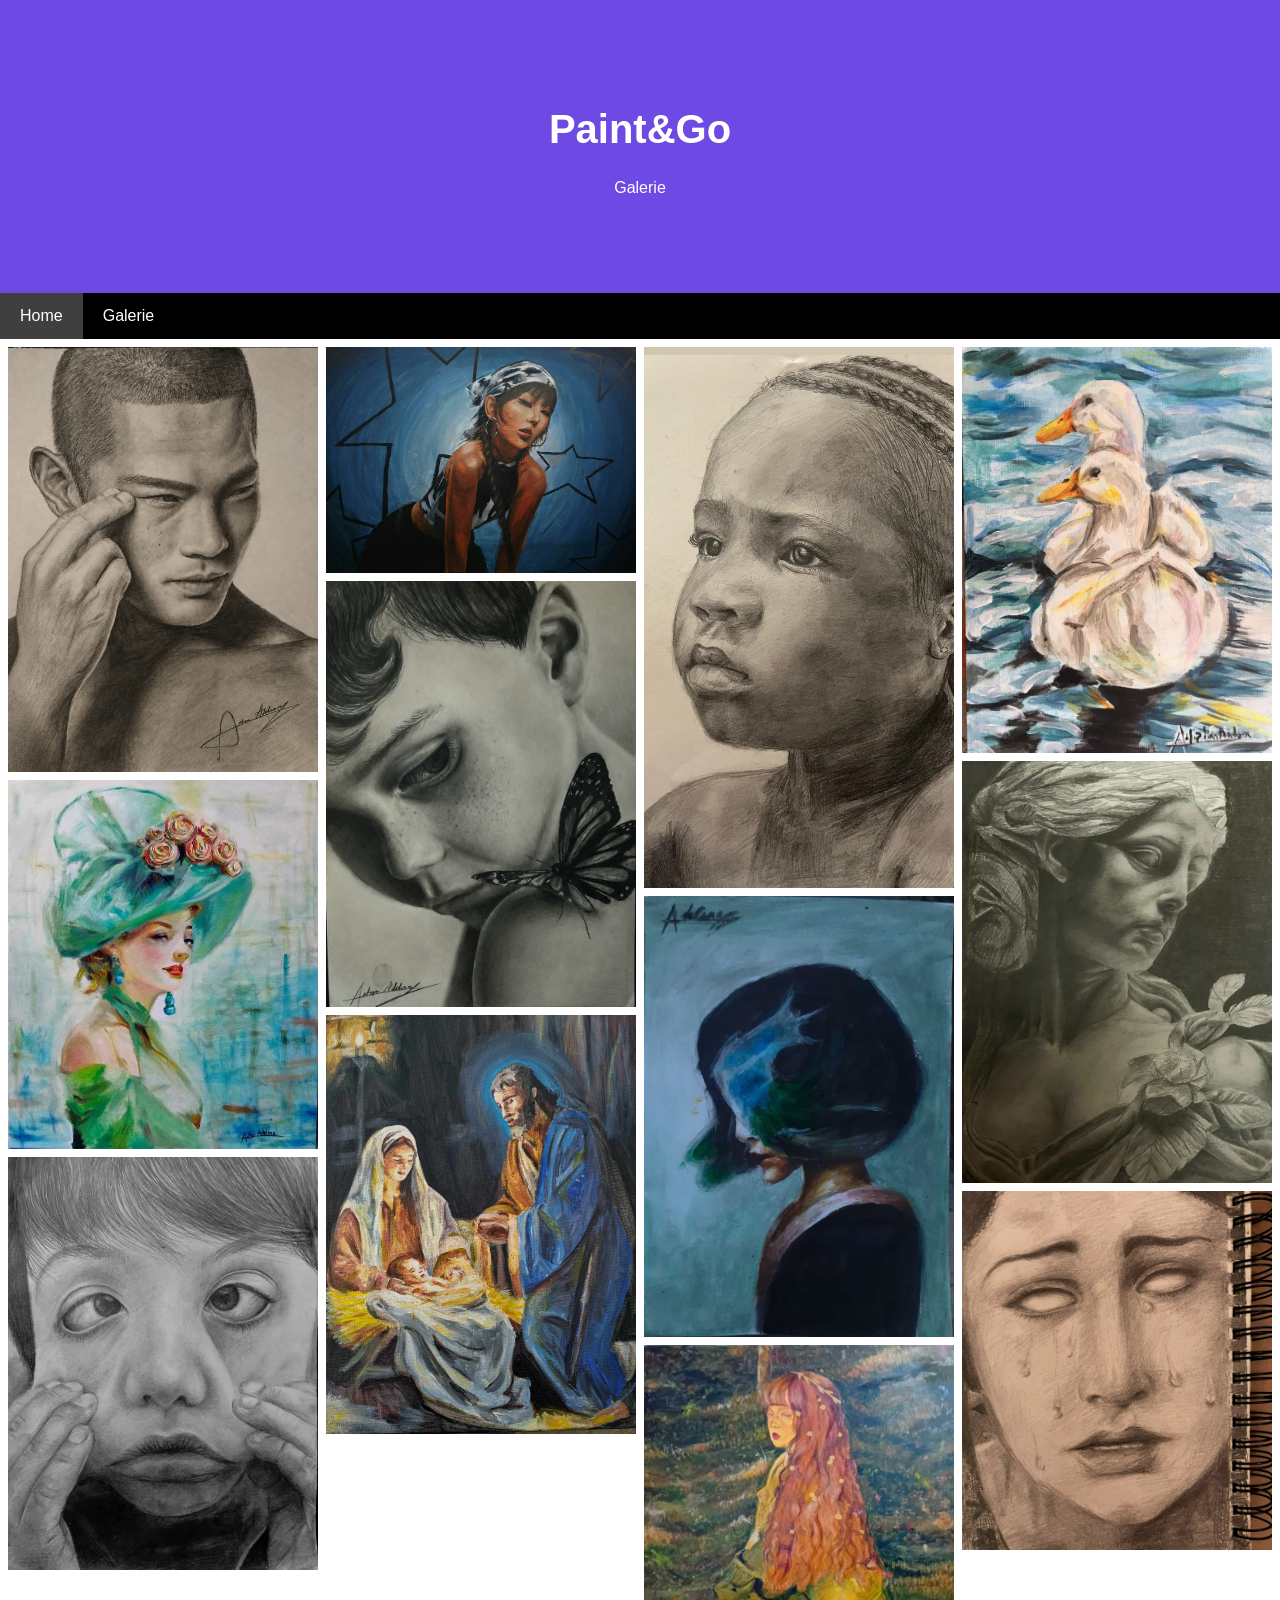
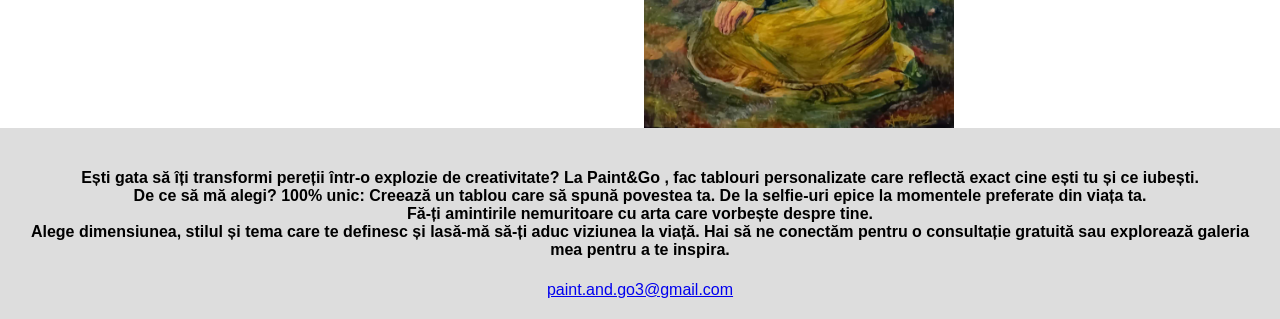
==== galeriedesene.html @ d3725db4 "Add files via upload" ====
<!DOCTYPE html>
<html lang="en"></html>
<html>
<head>
<title>Paint&Go</title>
<meta charset="utf-8">
<meta name="viewport" content="width=device-width, initial-scale=1">
<meta name="description" content="Picturi personalizate">
<meta name="keywords" content="pensule, culori,personalizat, picturi, tablouri, fotografie">
<meta name="author" content="Anton Elena Adelina">
<meta http-equiv="refresh" content="30">
<link href="css1/style1.css" rel="stylesheet">
<script src="web1.js"></script>
<link rel="stylesheet" href="https://cdnjs.cloudflare.com/ajax/libs/font-awesome/6.5.2/css/all.min.css">
</head>
<body bgcolor="white">
  <body>

    <div class="header">
      <h1>Paint&Go</h1>
      <p>Galerie</p>
    </div>
    
    <div class="navbar">
      <a href="index.html" class="active">Home</a>
      <a href="galerie.html">Galerie</a>
    

      
    </div>
    <div class="row">
        <div class="column">
          
          <img src="imagini1/gandire.jpeg">
          <img src="imagini1/femeiacupalariealbastra.jpg">
          
          <img src="imagini1/emotie.jpeg">
          
      
        </div>
        <div class="column">
          <img src="imagini1/swag.jpeg">
          <img src="imagini1/inocenta.jpeg">
          
          <img src="imagini1/icoananastereadomnului.jpg">
         
          
        </div>
        <div class="column">
          <img src="imagini1/copil.jpeg">
          <img src="imagini1/demeieabstracta.jpg">
          <img src="imagini1/peisajtoamna.jpg">
          
        </div>
        <div class="column">
          <img src="imagini1/rate.jpg">
          <img src="imagini1/statuie.jpeg">
          <img src="imagini1/statuie2.jpeg">
         
       
        </div>
      </div>
      

      <div class="footer">
        <h4>Ești gata să îți transformi pereții într-o explozie de creativitate? La Paint&Go , fac tablouri personalizate care reflectă exact cine ești tu și ce iubești.<br/>

        De ce să mă alegi?
        100% unic: Creează un tablou care să spună povestea ta. De la selfie-uri epice la momentele preferate din viața ta.<br/>
      

        Fă-ți amintirile nemuritoare cu arta care vorbește despre tine.<br/>
        
    
        Alege dimensiunea, stilul și tema care te definesc și lasă-mă să-ți aduc viziunea la viață. Hai să ne conectăm pentru o consultație gratuită sau explorează galeria mea pentru a te inspira.</h4>
        <a href="mailto:paint.and.go3@gmail.com">paint.and.go3@gmail.com</a><br/>
        </div>
      
      </body>
      </html>
---- css1/style1.css ----
* {
  box-sizing: border-box;
}

/* Style the body */
body {
  font-family: Arial, Helvetica, sans-serif;
  margin: 0;
}

/* Header/logo Title */
.header {
  padding: 80px;
  text-align: center;
  background: #6f49e3;
  color: white;
}

/* Increase the font size of the heading */
.header h1 {
  font-size: 40px;
}

/* Sticky navbar - toggles between relative and fixed, depending on the scroll position. It is positioned relative until a given offset position is met in the viewport - then it "sticks" in place (like position:fixed). The sticky value is not supported in IE or Edge 15 and earlier versions. However, for these versions the navbar will inherit default position */
.navbar {
  overflow: hidden;
  background-color: #000000;
  position: sticky;
  position: -webkit-sticky;
  top: 0;
}

/* Style the navigation bar links */
.navbar a {
  float: left;
  display: block;
  color: white;
  text-align: center;
  padding: 14px 20px;
  text-decoration: none;
}


/* Right-aligned link */
.navbar a.right {
  float: right;
}

/* Change color on hover */
.navbar a:hover {
  background-color: #ddd;
  color: black;
}

/* Active/current link */
.navbar a.active {
  background-color: #3f3f3f;
  color: white;
}

/* Column container */
.row {  
  display: -ms-flexbox; /* IE10 */
  display: flex;
  -ms-flex-wrap: wrap; /* IE10 */
  flex-wrap: wrap;
}

/* Create two unequal columns that sits next to each other */
/* Sidebar/left column */
.side {
  -ms-flex: 30%; /* IE10 */
  flex: 30%;
  background-color: #f1f1f1;
  padding: 20px;
}

/* Main column */
.main {   
  -ms-flex: 70%; /* IE10 */
  flex: 70%;
  background-color: white;
  padding: 20px;
}

/* Fake image, just for this example */
.fakeimg {
  background-color: #aaa;
  width: 100%;
  padding: 20px;
}

/* Footer */
.footer {
  padding: 20px;
  text-align: center;
  background: #ddd;
}

/* Responsive layout - when the screen is less than 700px wide, make the two columns stack on top of each other instead of next to each other */
@media screen and (max-width: 700px) {
  .row {   
    flex-direction: column;
  }
}

/* Responsive layout - when the screen is less than 400px wide, make the navigation links stack on top of each other instead of next to each other */
@media screen and (max-width: 400px) {
  .navbar a {
    float: none;
    width: 100%;
  }
}
.row {
  display: flex;
  flex-wrap: wrap;
  padding: 0 4px;
}

/* Create four equal columns that sits next to each other */
.column {
  flex: 25%;
  max-width: 25%;
  padding: 0 4px;
}

.column img {
  margin-top: 8px;
  vertical-align: middle;
  width: 100%;
}

/* Responsive layout - makes a two column-layout instead of four columns */
@media screen and (max-width: 800px) {
  .column {
    flex: 50%;
    max-width: 50%;
  }
}

/* Responsive layout - makes the two columns stack on top of each other instead of next to each other */
@media screen and (max-width: 600px) {
  .column {
    flex: 100%;
    max-width: 100%;
  }
}

#mySidenav a {
  position: absolute; /* Position them relative to the browser window */
  left: -80px; /* Position them outside of the screen */
  transition: 0.3s; /* Add transition on hover */
  padding: 15px; /* 15px padding */
  width: 100px; /* Set a specific width */
  text-decoration: none; /* Remove underline */
  font-size: 20px; /* Increase font size */
  color: white; /* White text color */
  border-radius: 0 5px 5px 0; /* Rounded corners on the top right and bottom right side */
}

#mySidenav a:hover {
  left: 0; /* On mouse-over, make the elements appear as they should */
}

/* The about link: 20px from the top with a green background */
#about {
  top: 120px;
  background-color: #030921;
}

#blog {
  top: 180px;
  background-color: #2196F3; /* Blue */
}
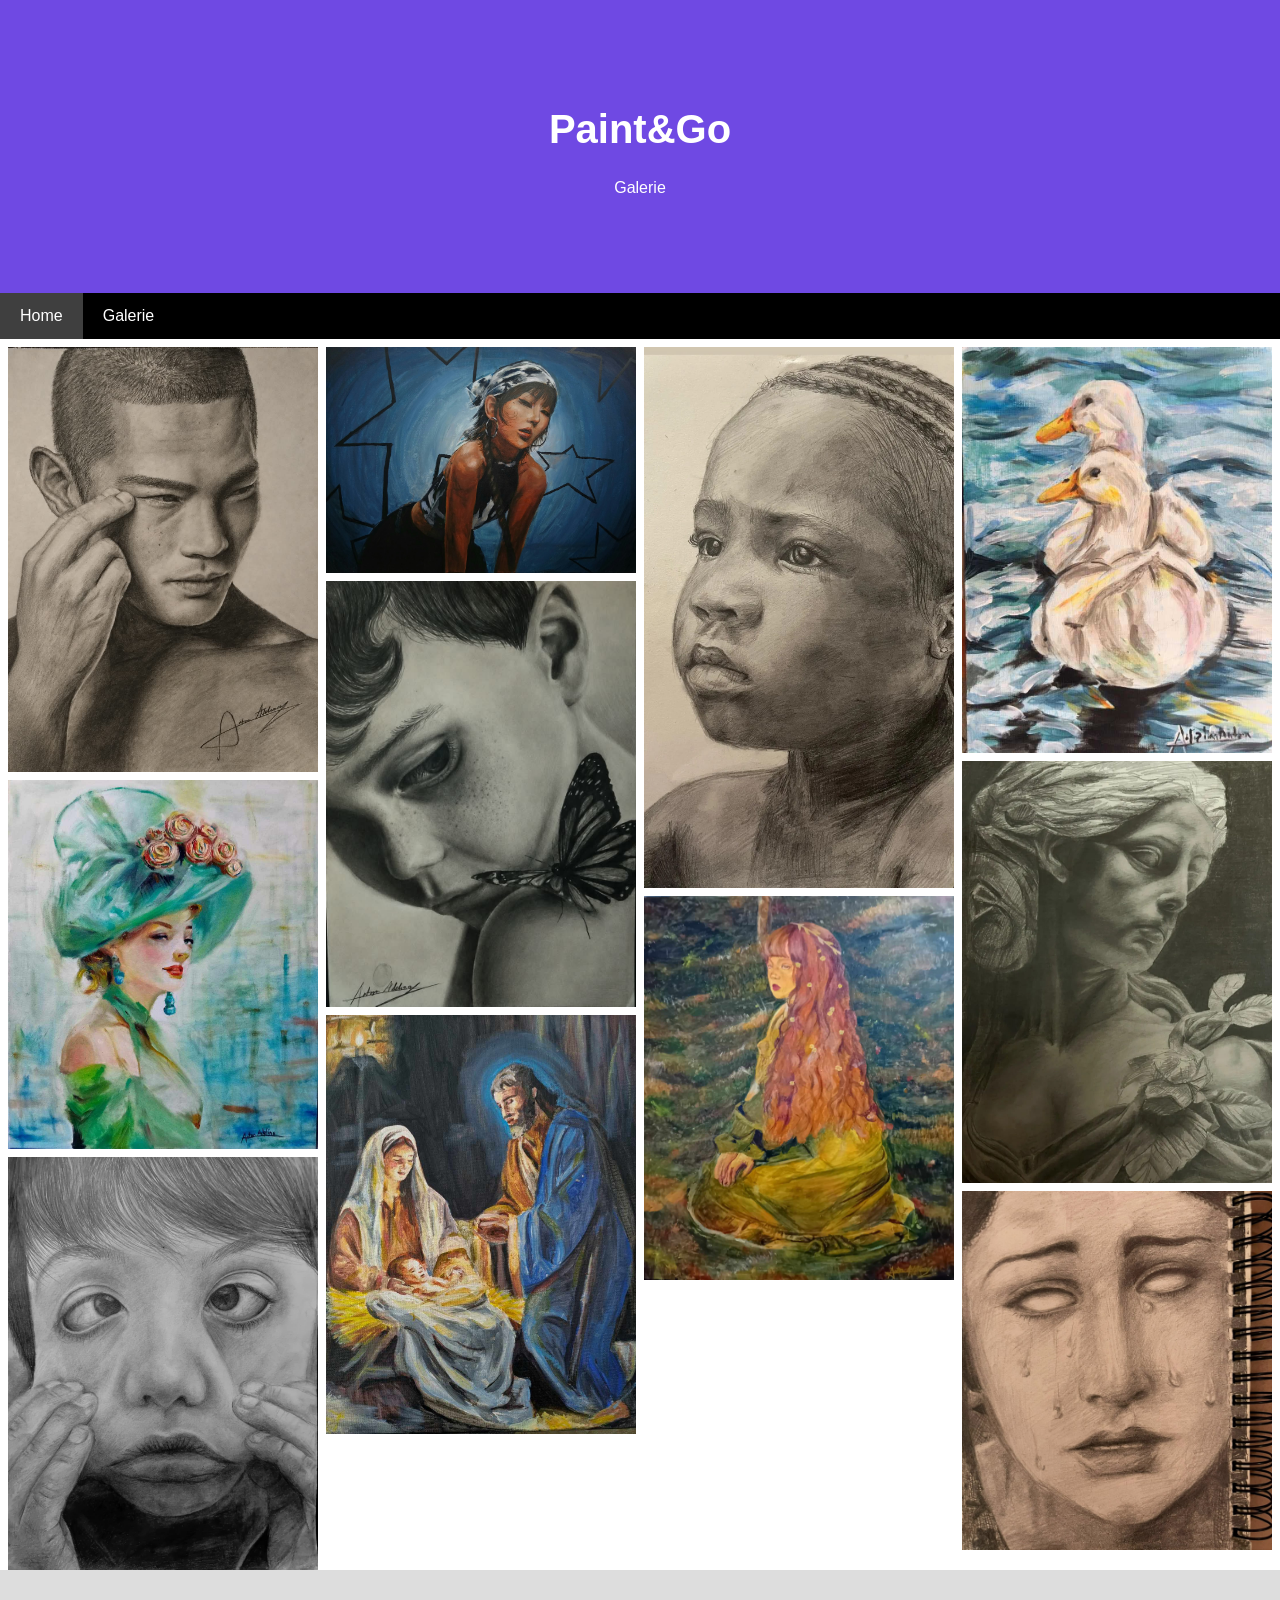
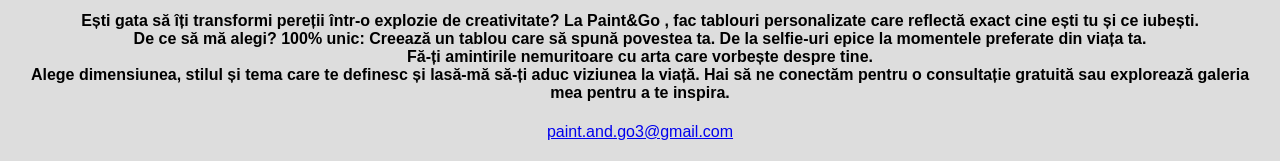
==== commit 5da9af6b: "Update galeriedesene.html" ====
--- a/galeriedesene.html
+++ b/galeriedesene.html
@@ -48,7 +48,7 @@
         </div>
         <div class="column">
           <img src="imagini1/copil.jpeg">
-          <img src="imagini1/demeieabstracta.jpg">
+          
           <img src="imagini1/peisajtoamna.jpg">
           
         </div>
@@ -77,4 +77,4 @@
         </div>
       
       </body>
-      </html>+      </html>
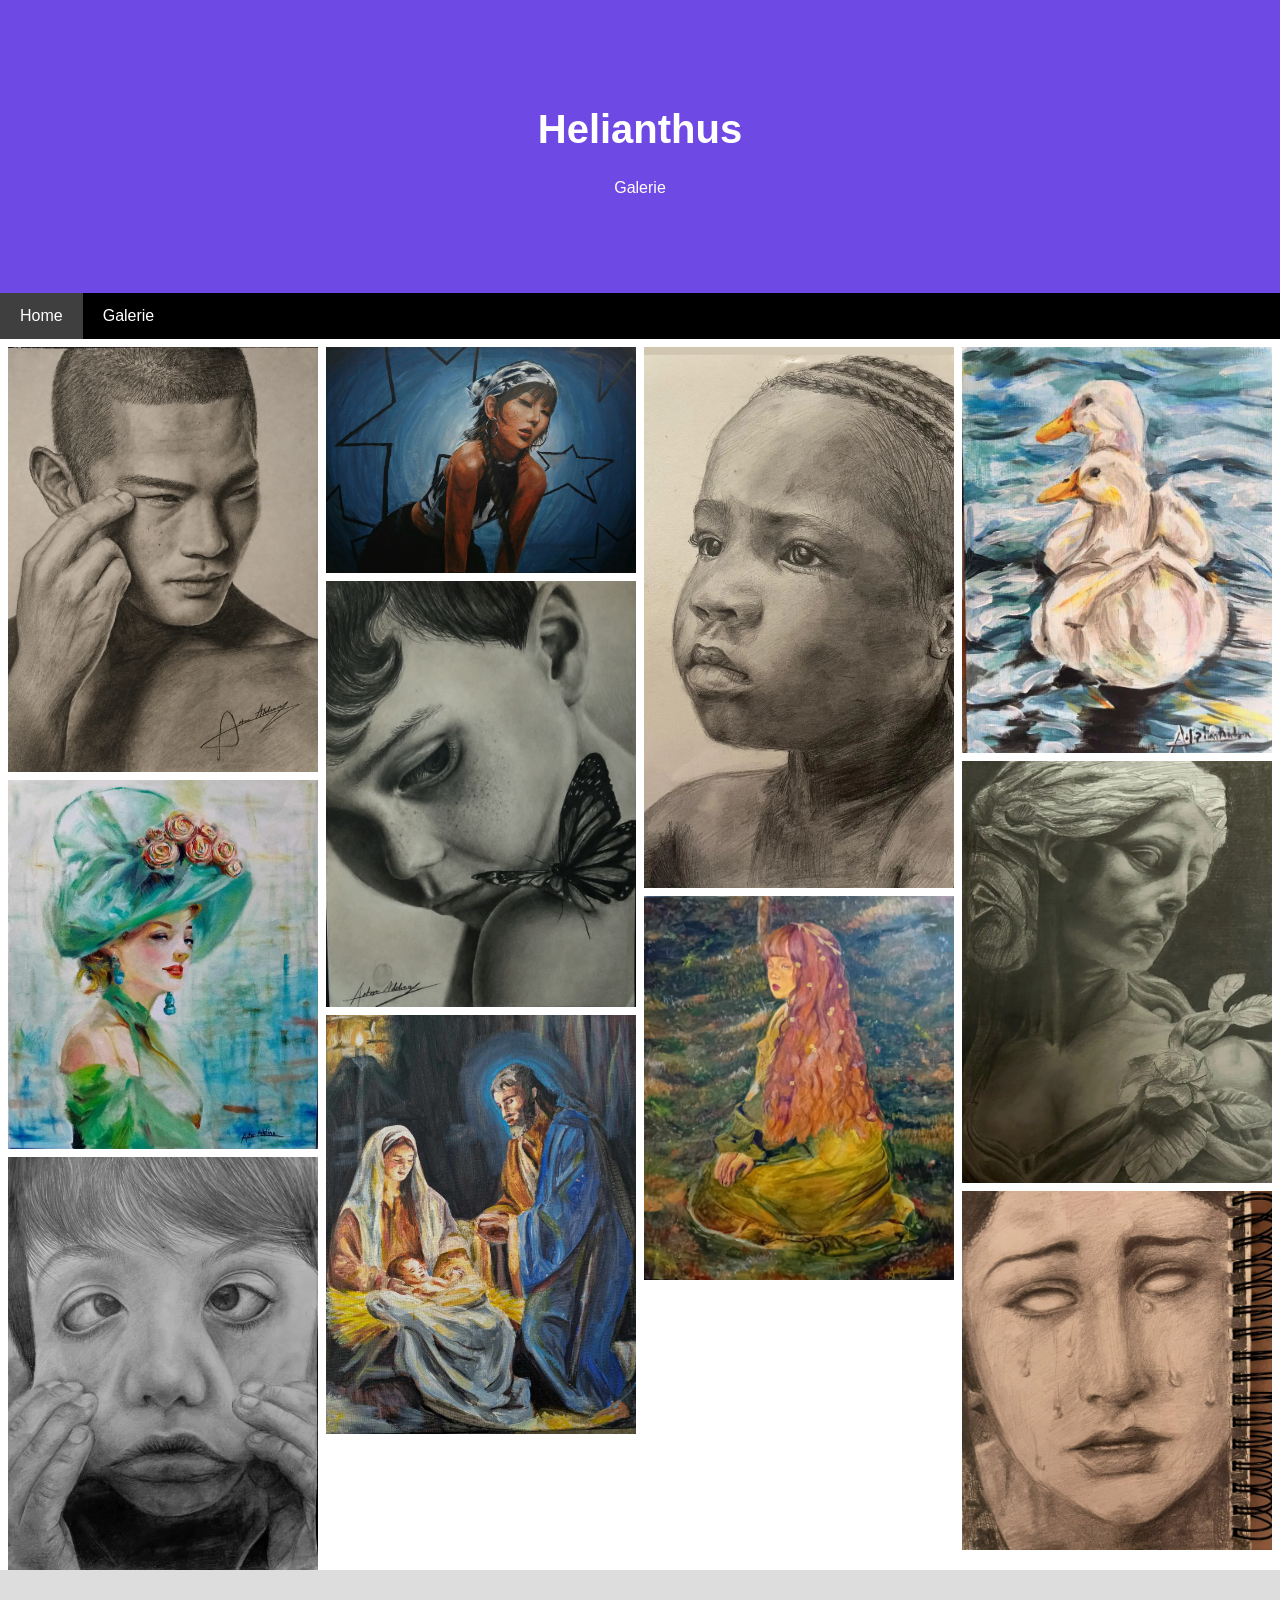
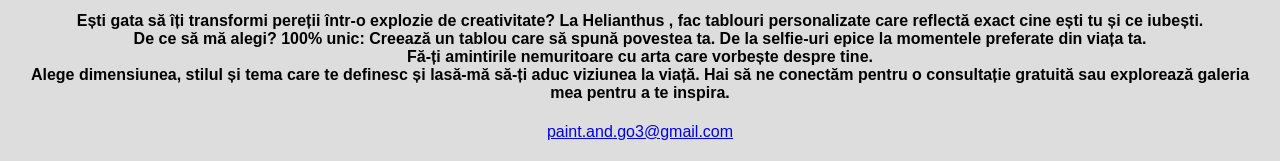
==== commit 4e2e17cc: "Update galeriedesene.html" ====
--- a/galeriedesene.html
+++ b/galeriedesene.html
@@ -2,7 +2,7 @@
 <html lang="en"></html>
 <html>
 <head>
-<title>Paint&Go</title>
+<title>Helianthus</title>
 <meta charset="utf-8">
 <meta name="viewport" content="width=device-width, initial-scale=1">
 <meta name="description" content="Picturi personalizate">
@@ -17,7 +17,7 @@
   <body>
 
     <div class="header">
-      <h1>Paint&Go</h1>
+      <h1>Helianthus</h1>
       <p>Galerie</p>
     </div>
     
@@ -63,7 +63,7 @@
       
 
       <div class="footer">
-        <h4>Ești gata să îți transformi pereții într-o explozie de creativitate? La Paint&Go , fac tablouri personalizate care reflectă exact cine ești tu și ce iubești.<br/>
+        <h4>Ești gata să îți transformi pereții într-o explozie de creativitate? La Helianthus , fac tablouri personalizate care reflectă exact cine ești tu și ce iubești.<br/>
 
         De ce să mă alegi?
         100% unic: Creează un tablou care să spună povestea ta. De la selfie-uri epice la momentele preferate din viața ta.<br/>
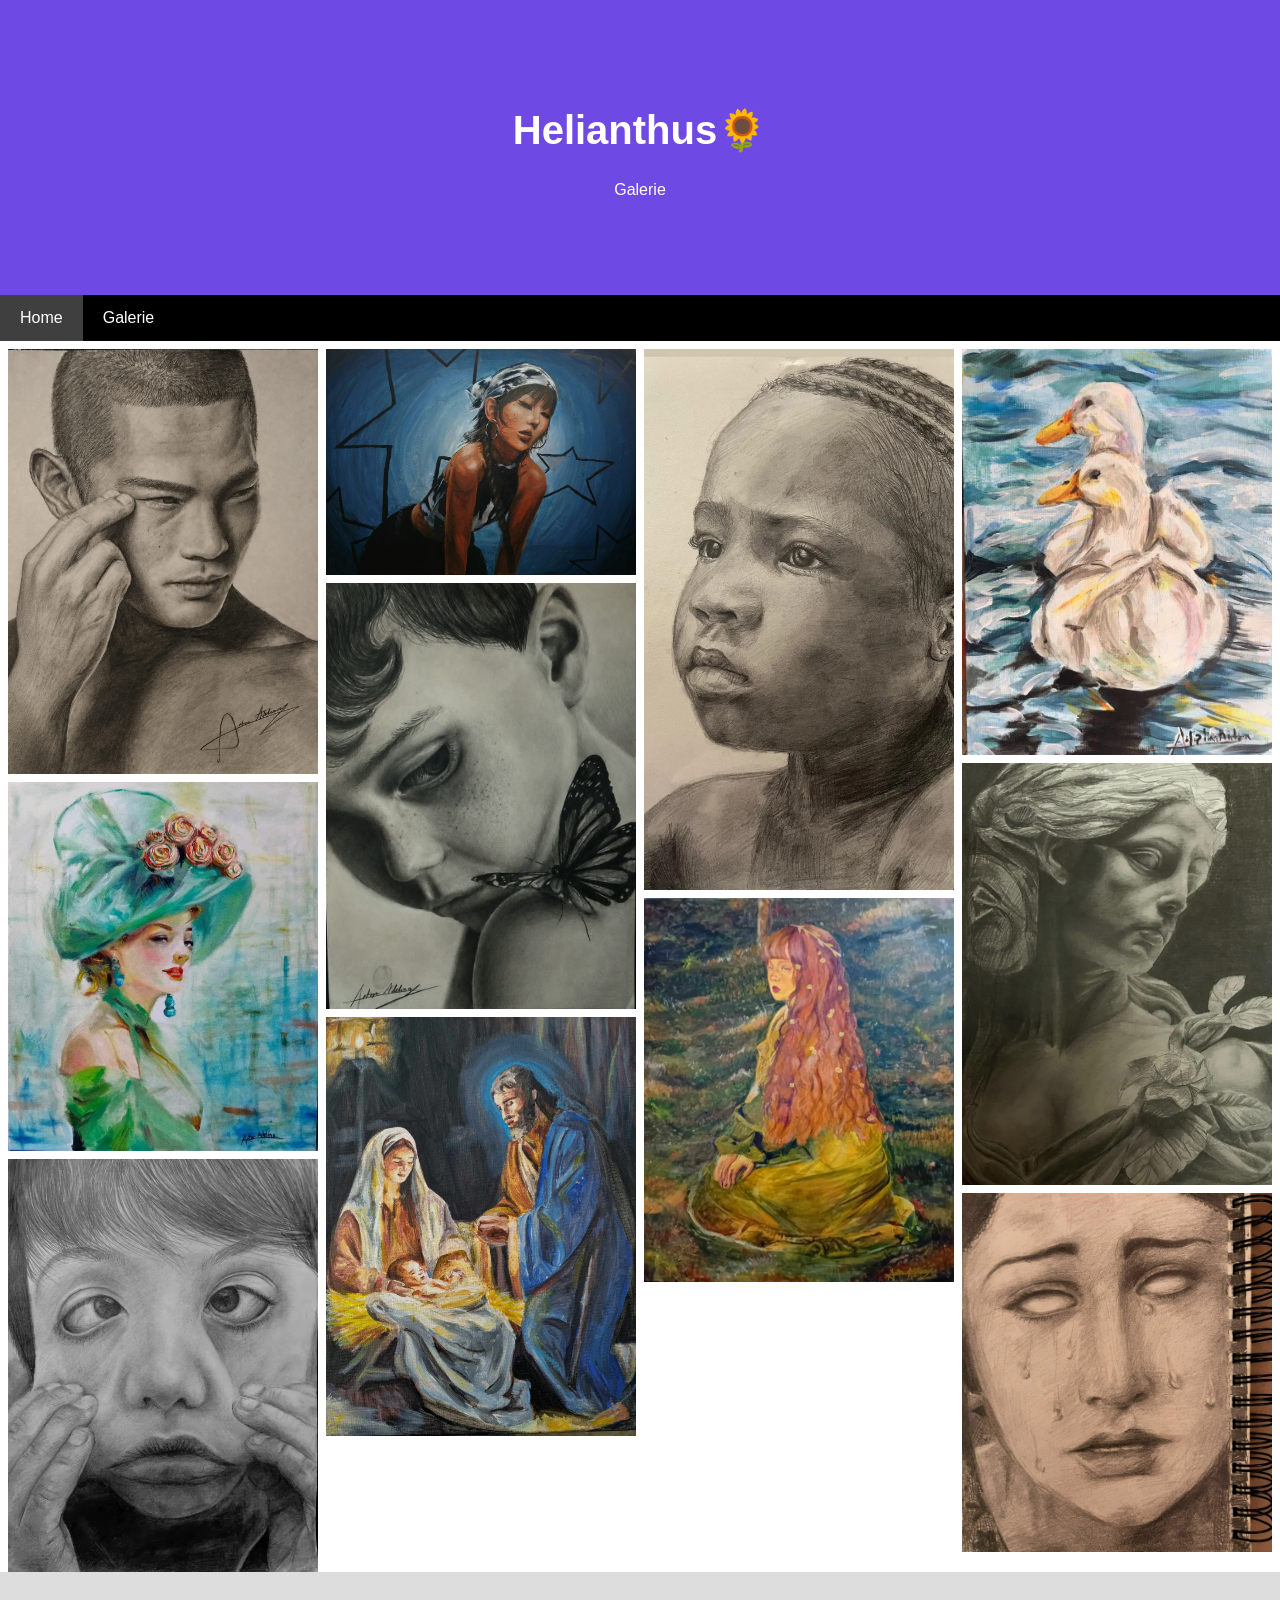
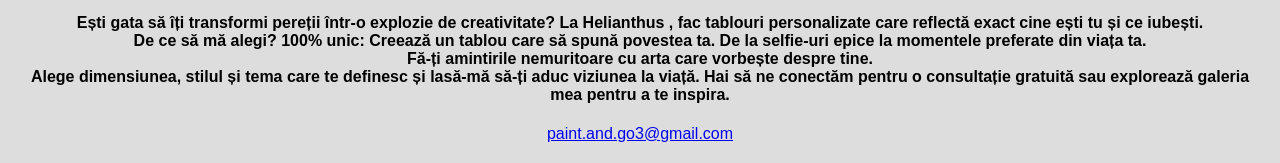
==== commit 2ad5c3b4: "Update galeriedesene.html" ====
--- a/galeriedesene.html
+++ b/galeriedesene.html
@@ -17,7 +17,7 @@
   <body>
 
     <div class="header">
-      <h1>Helianthus</h1>
+      <h1>Helianthus🌻</h1>
       <p>Galerie</p>
     </div>
     
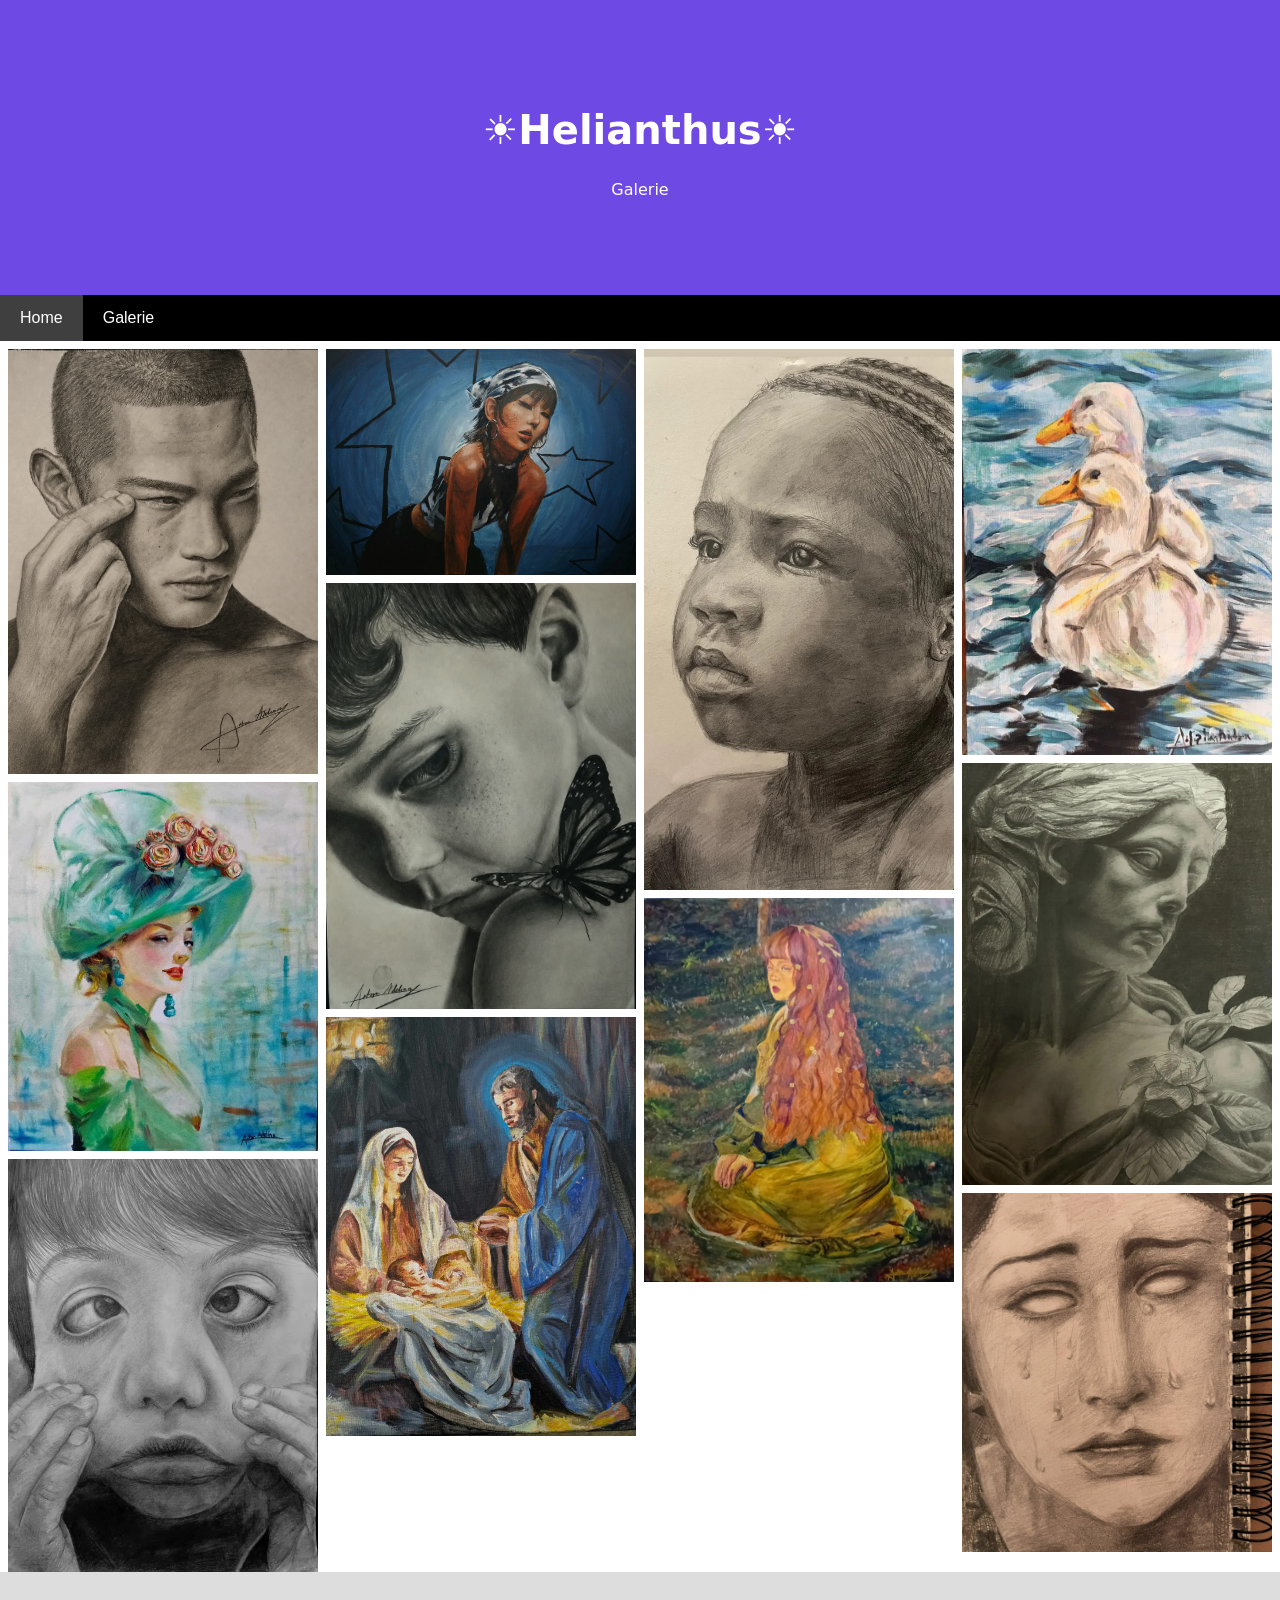
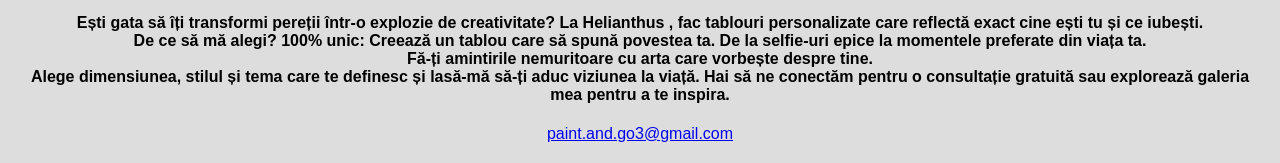
==== commit 5efa6bcf: "Update galeriedesene.html" ====
--- a/galeriedesene.html
+++ b/galeriedesene.html
@@ -17,7 +17,7 @@
   <body>
 
     <div class="header">
-      <h1>Helianthus🌻</h1>
+      <h1>☀️Helianthus☀️</h1>
       <p>Galerie</p>
     </div>
     
--- a/css1/style1.css
+++ b/css1/style1.css
@@ -12,6 +12,7 @@
 /* Header/logo Title */
 .header {
   padding: 80px;
+  font-family: system-ui, -apple-system, BlinkMacSystemFont, 'Segoe UI', Roboto, Oxygen, Ubuntu, Cantarell, 'Open Sans', 'Helvetica Neue', sans-serif;
   text-align: center;
   background: #6f49e3;
   color: white;
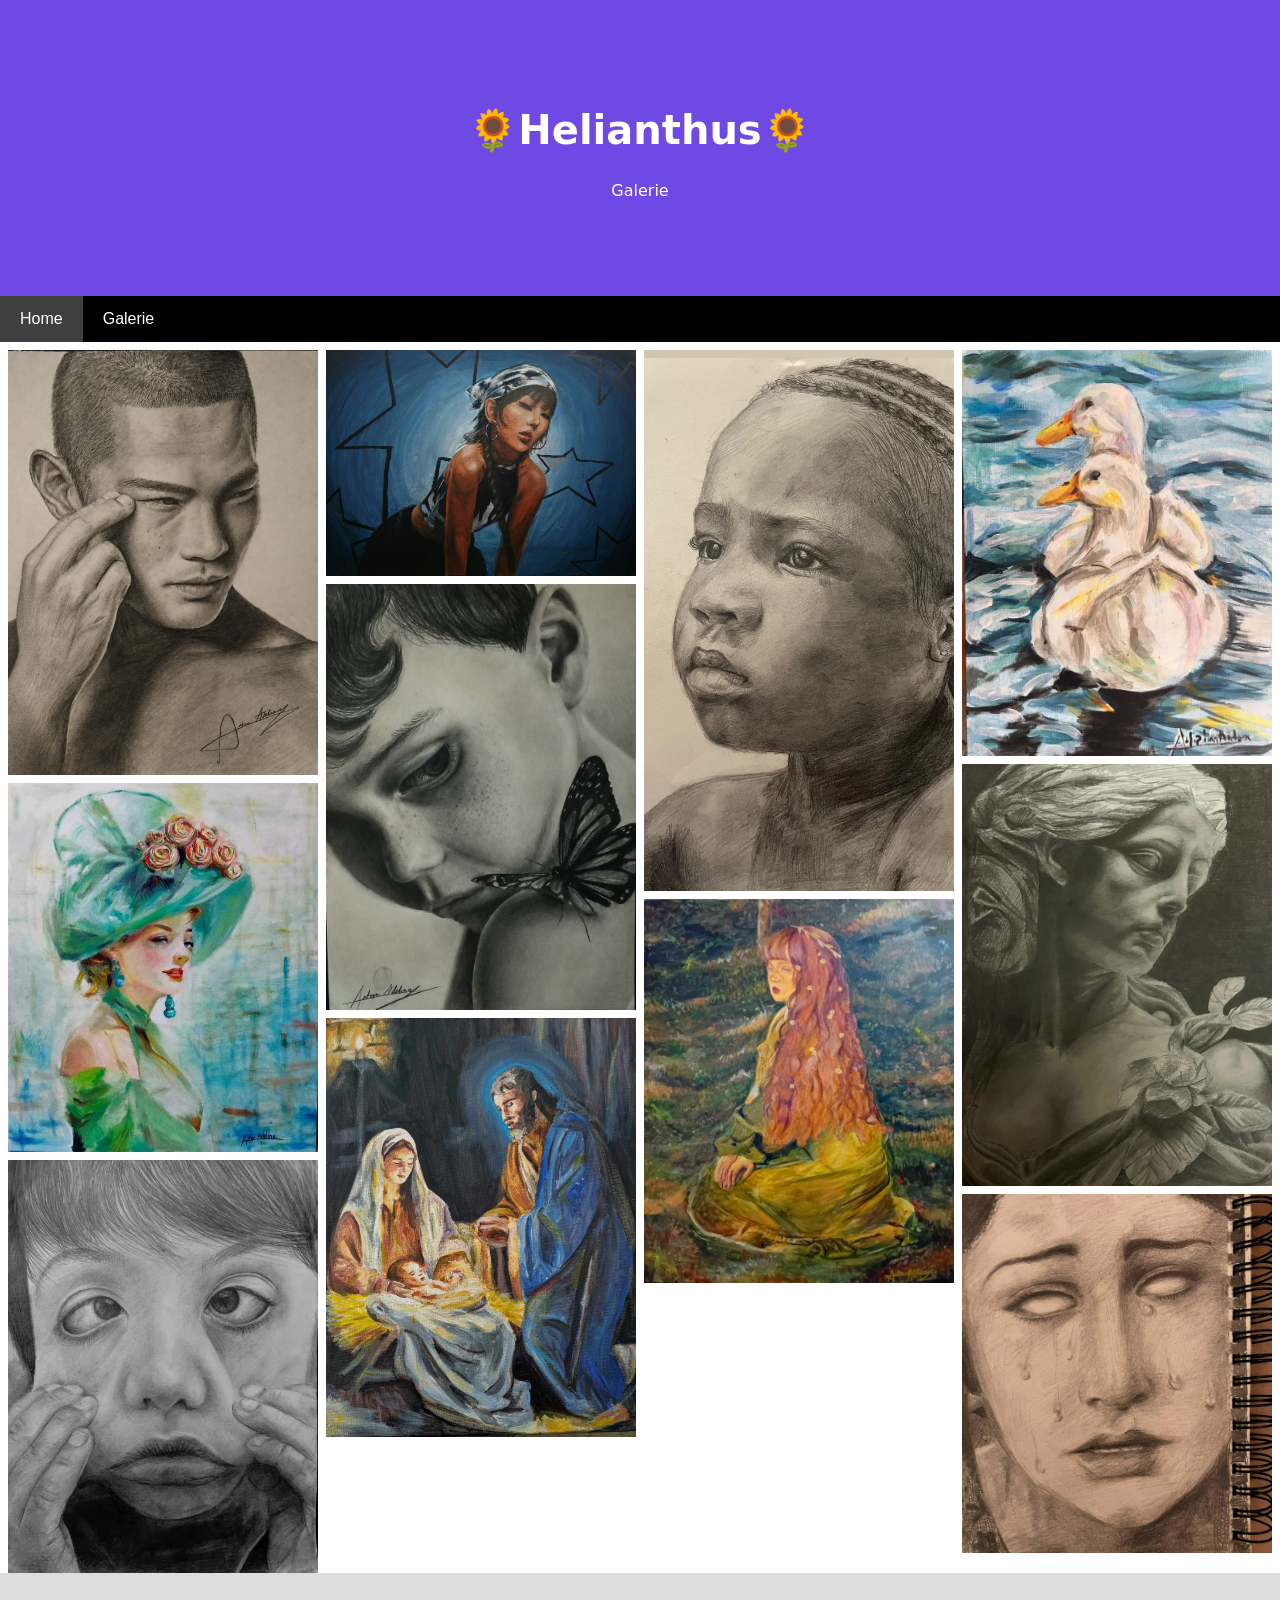
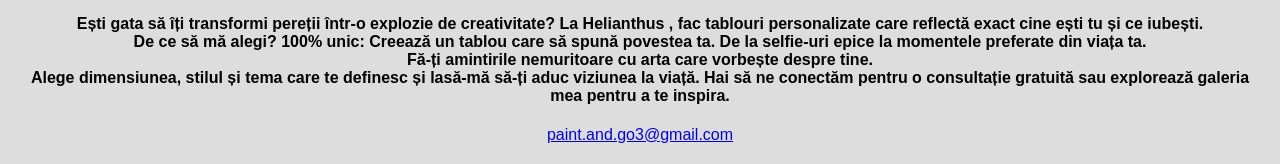
==== commit e9be2c00: "Update galeriedesene.html" ====
--- a/galeriedesene.html
+++ b/galeriedesene.html
@@ -17,7 +17,7 @@
   <body>
 
     <div class="header">
-      <h1>☀️Helianthus☀️</h1>
+      <h1>🌻Helianthus🌻</h1>
       <p>Galerie</p>
     </div>
     
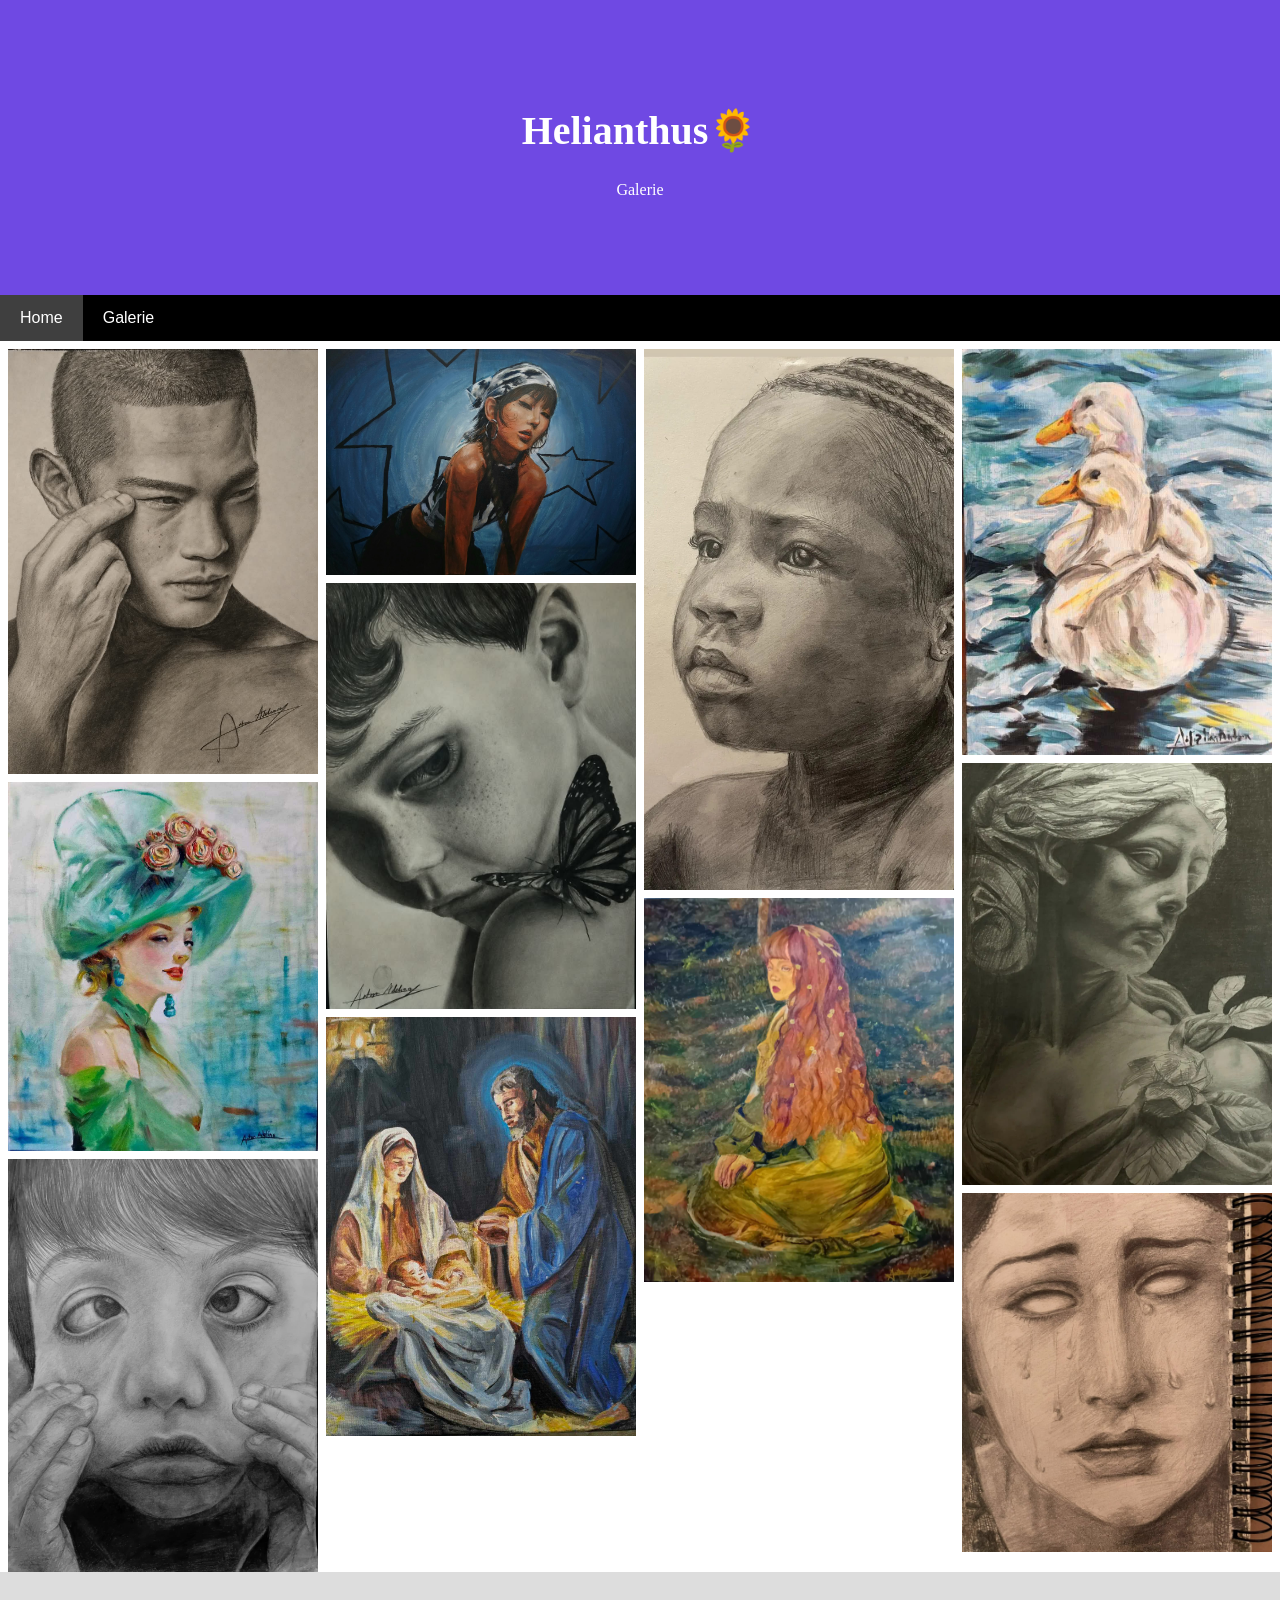
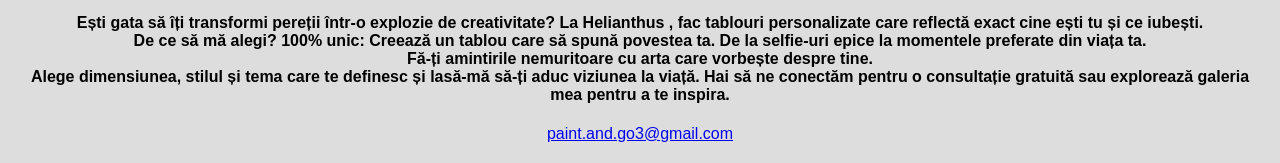
==== commit 2b4bc0dc: "Update galeriedesene.html" ====
--- a/galeriedesene.html
+++ b/galeriedesene.html
@@ -17,7 +17,7 @@
   <body>
 
     <div class="header">
-      <h1>🌻Helianthus🌻</h1>
+      <h1>Helianthus🌻</h1>
       <p>Galerie</p>
     </div>
     
--- a/css1/style1.css
+++ b/css1/style1.css
@@ -12,7 +12,8 @@
 /* Header/logo Title */
 .header {
   padding: 80px;
-  font-family: system-ui, -apple-system, BlinkMacSystemFont, 'Segoe UI', Roboto, Oxygen, Ubuntu, Cantarell, 'Open Sans', 'Helvetica Neue', sans-serif;
+  font-family: ”Lucida Handwriting”, cursive;
+    src: url('fonts/fontul.ttf');
   text-align: center;
   background: #6f49e3;
   color: white;
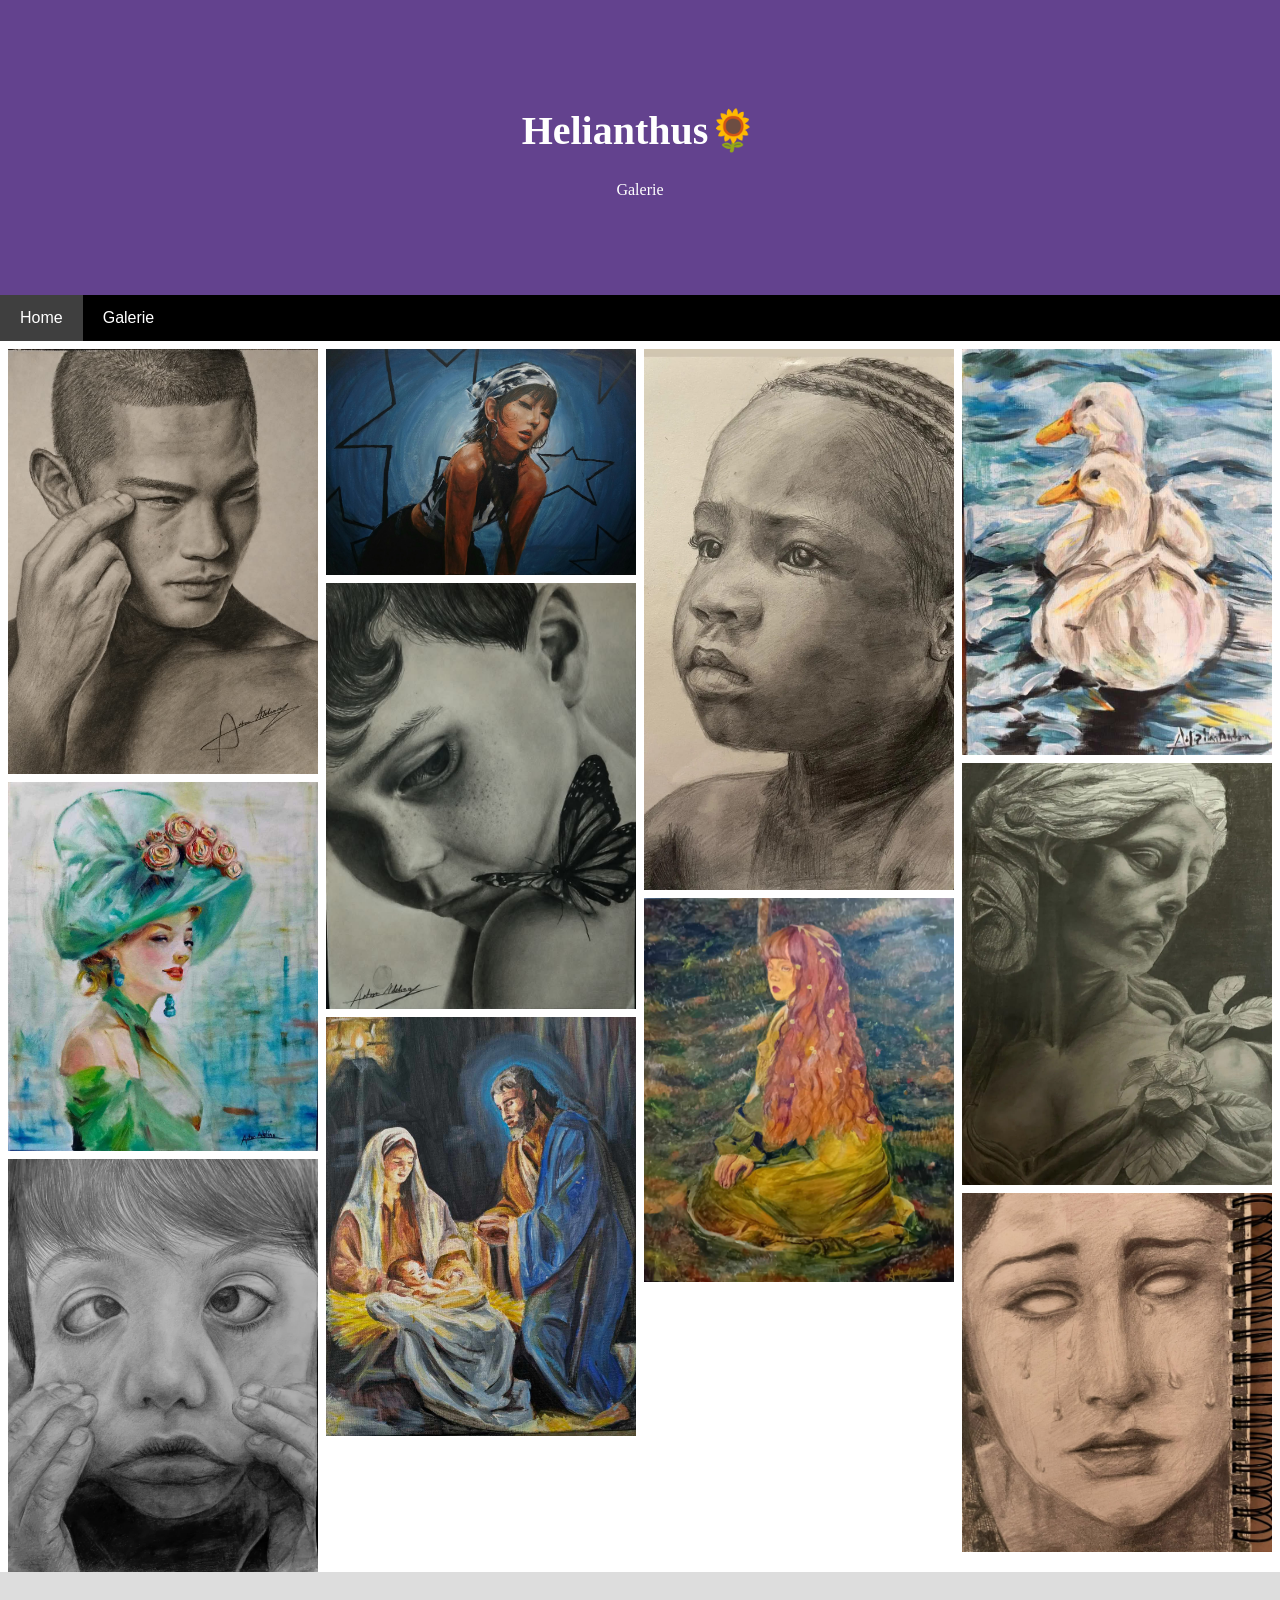
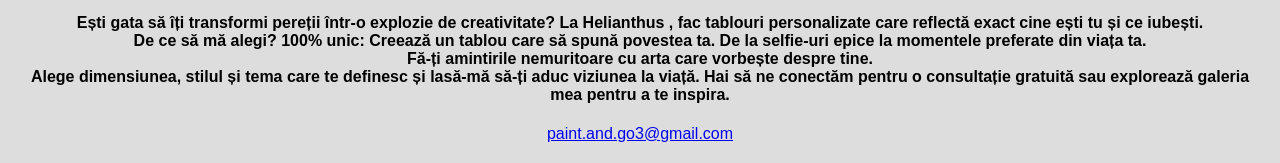
==== commit c0bcb4c8: "Update galeriedesene.html" ====
--- a/galeriedesene.html
+++ b/galeriedesene.html
@@ -23,7 +23,7 @@
     
     <div class="navbar">
       <a href="index.html" class="active">Home</a>
-      <a href="galerie.html">Galerie</a>
+      <a href="galeriedesene.html">Galerie</a>
     
 
       
--- a/css1/style1.css
+++ b/css1/style1.css
@@ -12,10 +12,9 @@
 /* Header/logo Title */
 .header {
   padding: 80px;
-  font-family: ”Lucida Handwriting”, cursive;
-    src: url('fonts/fontul.ttf');
+  font-family: lucida handwriting;
   text-align: center;
-  background: #6f49e3;
+  background: #63428e;
   color: white;
 }
 
@@ -175,3 +174,4 @@
   top: 180px;
   background-color: #2196F3; /* Blue */
 }
+
